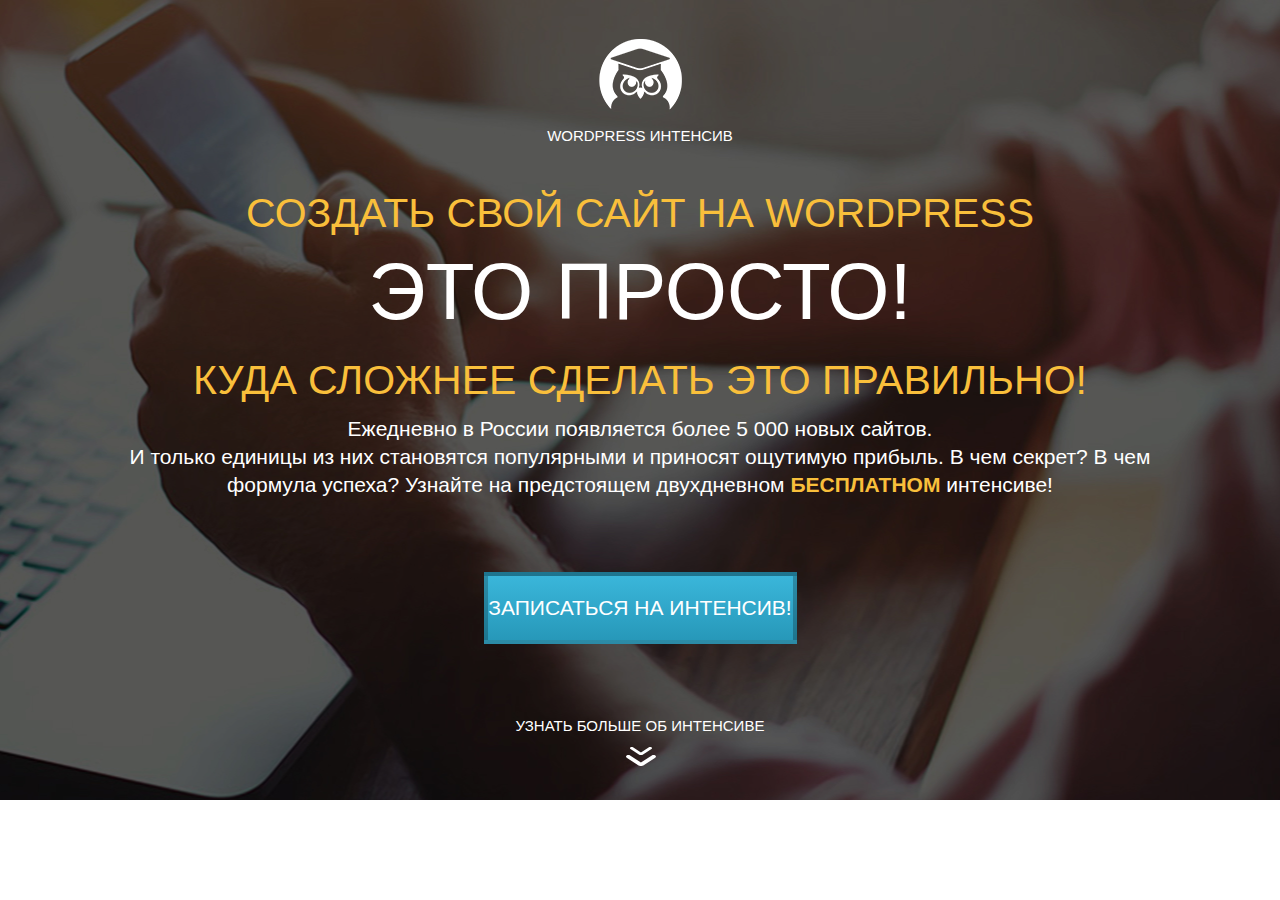
==== websiteOnHTML_CSS/index.html @ e832e5e7 "add section 1" ====
<!DOCTYPE html>
<html lang="ru">
<head>
    <meta charset="UTF-8">
    <title>Wordpress интенсив</title>
    <link rel="stylesheet" href="css/styles.css">
</head>
<body>
    <section class="promo">
        <div class="container">
            <div class="logo">
                <img src="img/logo/main-logo.png" alt="logotype" class="logo_img">
                <div class="logo_text">WordPress интенсив</div>
            </div>
            <h1 class="title">Создать свой сайт на WordPress</h1>
            <div class="simple">
                <h2 class="title-big">это просто!</h2>
                <div class="line"></div>
            </div>
            <h2 class="title">Куда сложнее сделать это правильно!</h2>
            <div class="promo-text">
                Ежедневно в России появляется более 5 000 новых сайтов.<br>
                И только единицы из них становятся популярными и приносят ощутимую прибыль. В чем секрет? В чем формула успеха? Узнайте на предстоящем двухдневном <span>БЕСПЛАТНОМ</span> интенсиве!
            </div>
            <button class="promo-btn">Записаться на интенсив!</button>
            <div class="more">
                <div class="more-text">узнать больше об интенсиве</div>
                <img src="img/first-section/arrows/arrow-down.svg" alt="arrow-down" class="more-img">
            </div>
        </div>
    </section>
    <script src="js/index.js"></script>
</body>
</html>
---- websiteOnHTML_CSS/css/styles.css ----
* {
    box-sizing: border-box;
    margin: 0;
    padding: 0;
}
.promo {
    height: 800px;
    background: url('../img/first-section/background/main_bg.svg') center center / cover no-repeat;
    padding: 39px 0 62px 0;
}

.container {
    width: 1140px;
    margin: 0 auto;
}

.logo .logo_img {
    display: block;
    margin: 0 auto;
}
.logo .logo_text {
    color: #ffffff;
    font-family: Roboto, sans-serif;
    font-size: 15px;
    font-weight: 500;
    line-height: 24px;
    text-transform: uppercase;
    text-align: center;
    margin-top: 14px;
}
h1 {
    margin-top: 53px;
}
.title {
    color: #f9bf3b;
    font-family: 'Roboto - Black', sans-serif;
    font-weight: 400;
    font-size: 41px;
    line-height: 24px;
    text-transform: uppercase;
    text-align: center;
}

h2.title {
    margin-top: 30px;
}

.simple .title-big {
    color: #ffffff;
    font-family: 'Roboto - Black', sans-serif;
    font-weight: 400;
    font-size: 80px;
    text-transform: uppercase;
    text-align: center;
    margin-top: 21px;
}

.promo .promo-text {
    color: #ffffff;
    font-family: 'Roboto Light', sans-serif;
    font-size: 21px;
    font-weight: 300;
    line-height: 28px;
    text-align: center;
    padding: 0 13px;
    margin-top: 23px;
}
.promo .promo-text span {
    color: #f9bf3b;
    font-family: 'Roboto - Bold', sans-serif;
    font-weight: 700;
}

.promo .promo-btn {
    display: block;
    margin: 73px auto;
    width: 313px;
    height: 72px;
    box-shadow: inset 0 0 0 rgba(0, 0, 0, 0.18);
    border: 4px solid rgba(0, 0, 0, 0.23);
    background-image: linear-gradient(to top, #2798b9 0%, #3ab6da 100%);
    font-family: 'Roboto Condensed', sans-serif;
    font-weight: 400;
    font-size: 21px;
    line-height: 24px;
    text-transform: uppercase;
    color: #fff;
    cursor: pointer;
    outline: none;
}
.more .more-text {
    font-family: 'Roboto - Thin', sans-serif;
    font-weight: 400;
    font-size: 15px;
    text-transform: uppercase;
    color: #fff;
    text-align: center;
}
.more .more-img {
    display: block;
    margin: 13px auto 0;
}
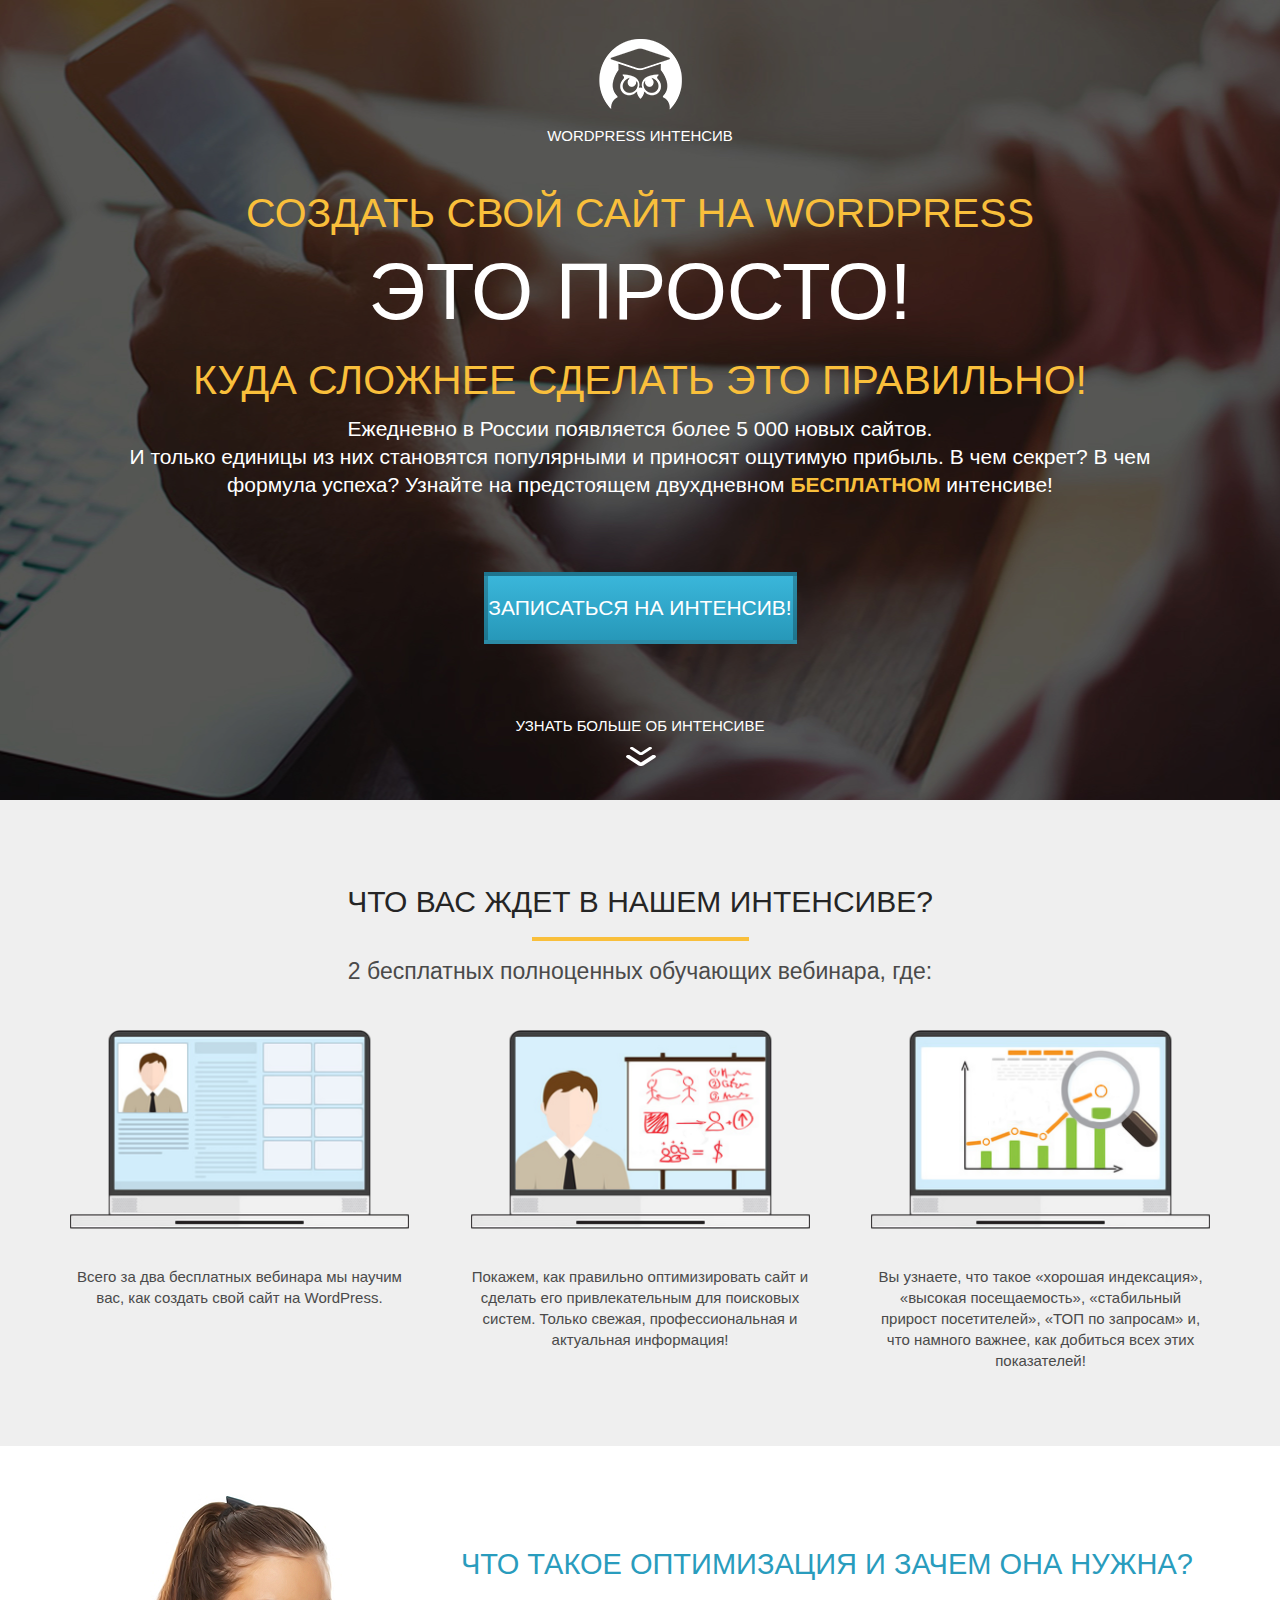
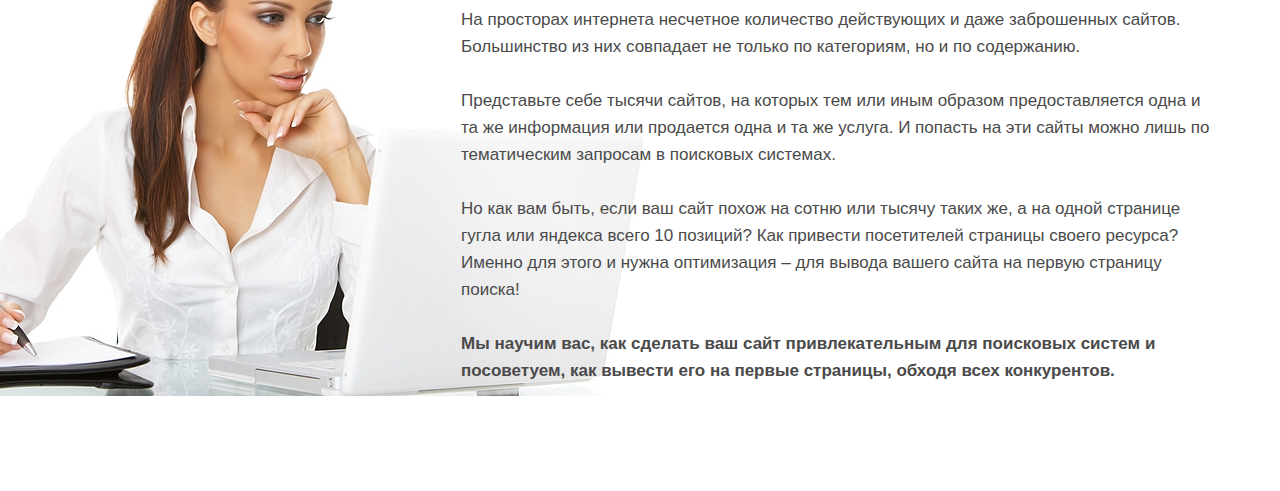
==== commit 18e0d6c7: "add section 2 and 3" ====
--- a/websiteOnHTML_CSS/index.html
+++ b/websiteOnHTML_CSS/index.html
@@ -6,29 +6,79 @@
     <link rel="stylesheet" href="css/styles.css">
 </head>
 <body>
-    <section class="promo">
-        <div class="container">
-            <div class="logo">
-                <img src="img/logo/main-logo.png" alt="logotype" class="logo_img">
-                <div class="logo_text">WordPress интенсив</div>
+<section class="promo">
+    <div class="container">
+        <div class="logo">
+            <img src="img/logo/main-logo.png" alt="logotype" class="logo_img">
+            <div class="logo_text">WordPress интенсив</div>
+        </div>
+        <h1 class="title">Создать свой сайт на WordPress</h1>
+        <div class="simple">
+            <h2 class="title-big">это просто!</h2>
+            <div class="line"></div>
+        </div>
+        <h2 class="title">Куда сложнее сделать это правильно!</h2>
+        <div class="promo-text">
+            Ежедневно в России появляется более 5 000 новых сайтов.<br>
+            И только единицы из них становятся популярными и приносят ощутимую прибыль. В чем секрет? В чем формула
+            успеха? Узнайте на предстоящем двухдневном <span>БЕСПЛАТНОМ</span> интенсиве!
+        </div>
+        <button class="promo-btn">Записаться на интенсив!</button>
+        <div class="more">
+            <div class="more-text">узнать больше об интенсиве</div>
+            <img src="img/first-section/arrows/arrow-down.svg" alt="arrow-down" class="more-img">
+        </div>
+    </div>
+</section>
+<section class="waiting">
+    <div class="container">
+        <h2 class="waiting-header">Что вас ждет в нашем интенсиве?</h2>
+        <div class="waiting-divider"></div>
+        <div class="waiting-subheader">2 бесплатных полноценных обучающих вебинара, где:</div>
+        <div class="waiting-wrapper">
+            <div class="waiting-item">
+                <img src="img/second-section/first-img.svg" alt="first-img" class="waiting-img">
+                <div class="waiting-description">Всего за два бесплатных вебинара мы научим вас,
+                    как создать свой сайт на WordPress.
+                </div>
             </div>
-            <h1 class="title">Создать свой сайт на WordPress</h1>
-            <div class="simple">
-                <h2 class="title-big">это просто!</h2>
-                <div class="line"></div>
+            <div class="waiting-item">
+                <img src="img/second-section/second-img.svg" alt="second-img" class="waiting-img">
+                <div class="waiting-description">Покажем, как правильно оптимизировать сайт и сделать его
+                    привлекательным для поисковых систем. Только свежая, профессиональная и актуальная информация!
+                </div>
             </div>
-            <h2 class="title">Куда сложнее сделать это правильно!</h2>
-            <div class="promo-text">
-                Ежедневно в России появляется более 5 000 новых сайтов.<br>
-                И только единицы из них становятся популярными и приносят ощутимую прибыль. В чем секрет? В чем формула успеха? Узнайте на предстоящем двухдневном <span>БЕСПЛАТНОМ</span> интенсиве!
-            </div>
-            <button class="promo-btn">Записаться на интенсив!</button>
-            <div class="more">
-                <div class="more-text">узнать больше об интенсиве</div>
-                <img src="img/first-section/arrows/arrow-down.svg" alt="arrow-down" class="more-img">
+            <div class="waiting-item">
+                <img src="img/second-section/third-img.png" alt="third-img" class="waiting-img">
+                <div class="waiting-description">Вы узнаете, что такое «хорошая индексация», «высокая посещаемость»,
+                    «стабильный прирост посетителей», «ТОП по запросам» и, что намного важнее, как добиться всех этих
+                    показателей!
+                </div>
             </div>
         </div>
-    </section>
-    <script src="js/index.js"></script>
+    </div>
+</section>
+<section class="optimization">
+    <div class="container">
+        <h2 class="optimization-header">Что такое оптимизация и зачем она нужна?</h2>
+        <div class="optimization-text">
+            На просторах интернета несчетное количество действующих и даже заброшенных сайтов. Большинство из них
+            совпадает не только по категориям, но и по содержанию.
+            <br><br>
+            Представьте себе тысячи сайтов, на которых тем или иным образом предоставляется одна и та же информация или
+            продается одна и та же услуга. И попасть на эти сайты можно лишь по тематическим запросам в поисковых
+            системах.
+            <br><br>
+            Но как вам быть, если ваш сайт похож на сотню или тысячу таких же, а на одной странице гугла или яндекса
+            всего 10 позиций? Как привести посетителей страницы своего ресурса? Именно для этого и нужна оптимизация –
+            для вывода вашего сайта на первую страницу поиска!
+            <br><br>
+            <span>Мы научим вас, как сделать ваш сайт привлекательным для поисковых систем и посоветуем, как вывести его на
+            первые страницы, обходя всех конкурентов.</span>
+        </div>
+        <img src="img/third-section/background/woman-bg.jpg" alt="woman" class="optimization-img">
+    </div>
+</section>
+<script src="js/index.js"></script>
 </body>
 </html>--- a/websiteOnHTML_CSS/css/styles.css
+++ b/websiteOnHTML_CSS/css/styles.css
@@ -12,6 +12,7 @@
 .container {
     width: 1140px;
     margin: 0 auto;
+    position: relative;
 }
 
 .logo .logo_img {
@@ -99,4 +100,85 @@
 .more .more-img {
     display: block;
     margin: 13px auto 0;
+}
+
+.waiting {
+    min-height: 604px;
+    background-color: #efefef;
+    padding: 85px 0 75px 0;
+}
+.waiting .waiting-header {
+    color: #252525;
+    font-family: Roboto, sans-serif;
+    font-size: 30px;
+    font-weight: 400;
+    text-transform: uppercase;
+    text-align: center;
+}
+
+.waiting .waiting-divider {
+    width: 217px;
+    height: 4px;
+    background-color: #f9bf3b;
+    margin: 18px auto 0;
+}
+.waiting .waiting-subheader {
+    margin-top: 17px;
+    color: #4a4a4a;
+    font-family: Roboto, sans-serif;
+    font-size: 23px;
+    font-weight: 400;
+    text-align: center;
+}
+.waiting .waiting-wrapper {
+    display: flex;
+    justify-content: space-between;
+    margin-top: 45px;
+}
+.waiting .waiting-wrapper .waiting-item {
+    width: 339px;
+    text-align: center;
+}
+.waiting .waiting-wrapper .waiting-item .waiting-img {
+    width: 100%;
+}
+.waiting .waiting-wrapper .waiting-item .waiting-description {
+    margin-top: 33px;
+    color: #4a4a4a;
+    font-family: Roboto, sans-serif;
+    font-size: 15px;
+    font-weight: 300;
+    line-height: 21px;
+}
+
+.optimization {
+    min-height: 550px;
+    padding: 102px 0 107px 0;
+}
+.optimization .optimization-header {
+    margin-left: 391px;
+    font-family: 'Roboto - Black', sans-serif;
+    font-weight: 400;
+    font-size: 29px;
+    text-transform: uppercase;
+    color: #299cbd;
+}
+.optimization .optimization-text {
+    margin-top: 25px;
+    margin-left: 391px;
+    color: #4a4a4a;
+    font-family: 'Roboto Light', sans-serif;
+    font-size: 17px;
+    font-weight: 300;
+    line-height: 27px;
+}
+.optimization .optimization-text span {
+    font-family: 'Roboto - Bold', sans-serif;
+    font-weight: 700;
+}
+.optimization .optimization-img {
+    position: absolute;
+    top: -54px;
+    left: -240px;
+    z-index: -1;
 }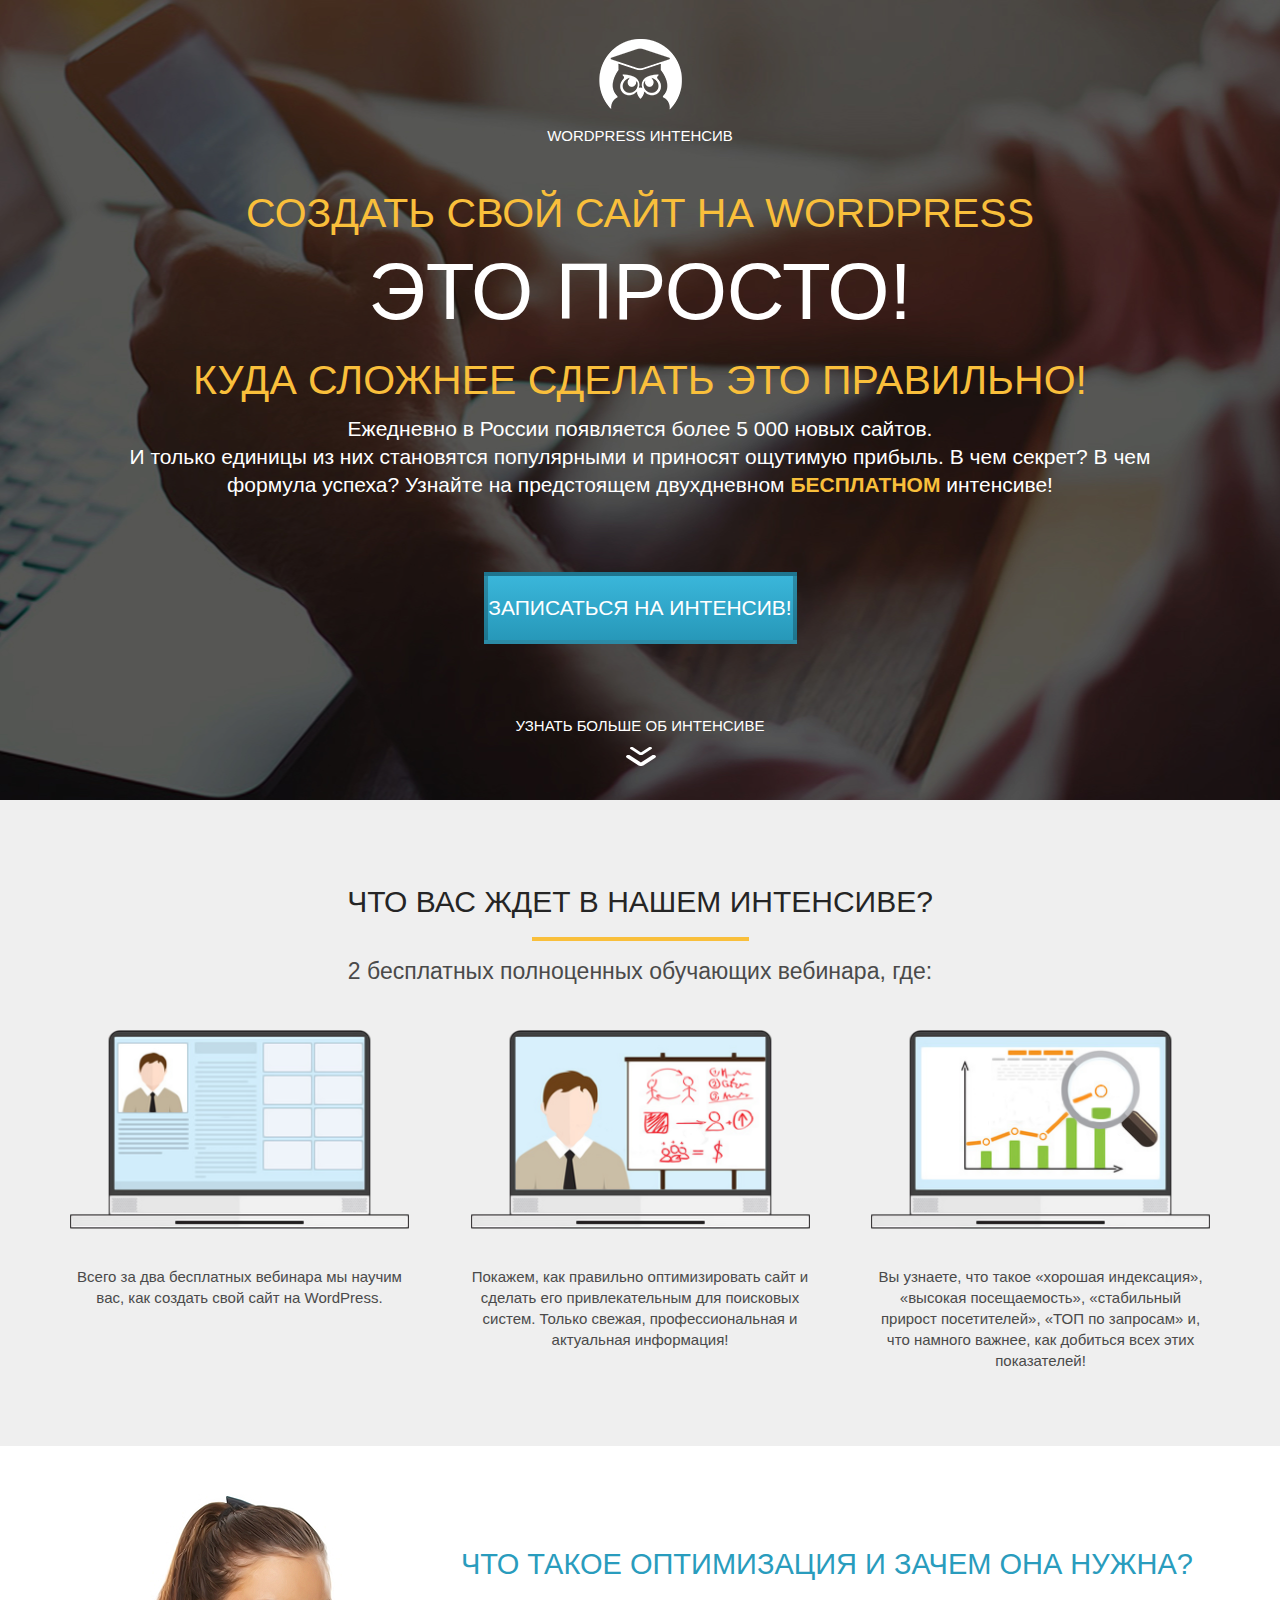
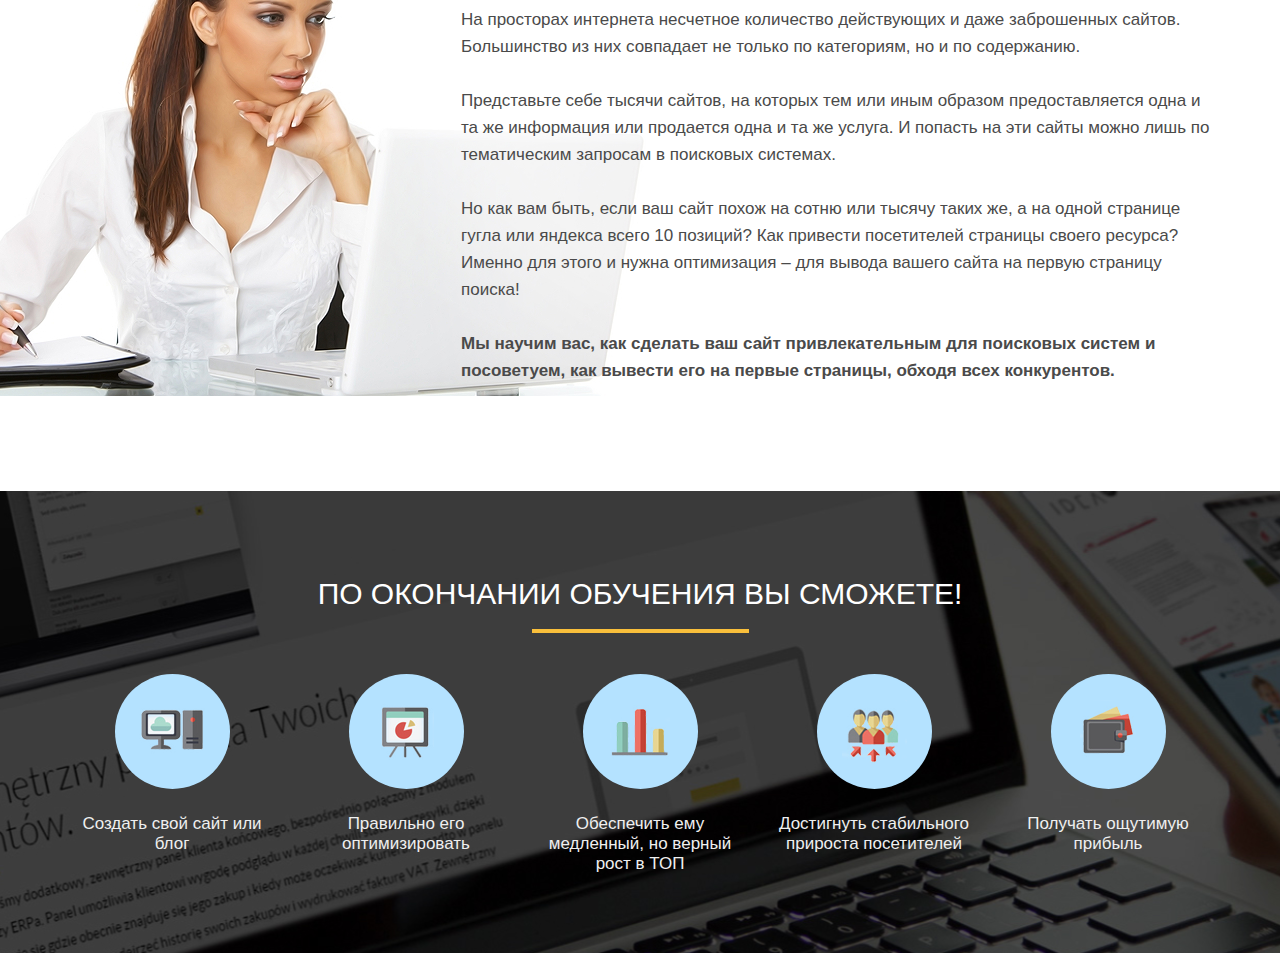
==== commit d48b919a: "add section 4" ====
--- a/websiteOnHTML_CSS/index.html
+++ b/websiteOnHTML_CSS/index.html
@@ -79,6 +79,44 @@
         <img src="img/third-section/background/woman-bg.jpg" alt="woman" class="optimization-img">
     </div>
 </section>
+<section class="finish">
+    <div class="container">
+        <h2 class="finish-header">По окончании обучения Вы сможете!</h2>
+        <div class="finish-divider"></div>
+        <div class="finish-wrapper">
+            <div class="finish-item">
+                <div class="finish-round">
+                    <img src="img/fourth-section/icons/finish-icon-1.png" alt="finish-icon" class="finish-icon">
+                </div>
+                <div class="finish-description">Создать свой сайт или блог</div>
+            </div>
+            <div class="finish-item">
+                <div class="finish-round">
+                    <img src="img/fourth-section/icons/finish-icon-2.png" alt="finish-icon" class="finish-icon">
+                </div>
+                <div class="finish-description">Правильно его оптимизировать</div>
+            </div>
+            <div class="finish-item">
+                <div class="finish-round">
+                    <img src="img/fourth-section/icons/finish-icon-3.png" alt="finish-icon" class="finish-icon">
+                </div>
+                <div class="finish-description">Обеспечить ему медленный, но верный рост в ТОП</div>
+            </div>
+            <div class="finish-item">
+                <div class="finish-round">
+                    <img src="img/fourth-section/icons/finish-icon-4.png" alt="finish-icon" class="finish-icon">
+                </div>
+                <div class="finish-description">Достигнуть стабильного прироста посетителей</div>
+            </div>
+            <div class="finish-item">
+                <div class="finish-round">
+                    <img src="img/fourth-section/icons/finish-icon-5.png" alt="finish-icon" class="finish-icon">
+                </div>
+                <div class="finish-description">Получать ощутимую прибыль</div>
+            </div>
+        </div>
+    </div>
+</section>
 <script src="js/index.js"></script>
 </body>
 </html>--- a/websiteOnHTML_CSS/css/styles.css
+++ b/websiteOnHTML_CSS/css/styles.css
@@ -107,7 +107,7 @@
     background-color: #efefef;
     padding: 85px 0 75px 0;
 }
-.waiting .waiting-header {
+.waiting .waiting-header, .finish .finish-header {
     color: #252525;
     font-family: Roboto, sans-serif;
     font-size: 30px;
@@ -115,8 +115,10 @@
     text-transform: uppercase;
     text-align: center;
 }
-
-.waiting .waiting-divider {
+.finish .finish-header {
+    color: #ffffff;
+}
+.waiting .waiting-divider, .finish .finish-divider {
     width: 217px;
     height: 4px;
     background-color: #f9bf3b;
@@ -181,4 +183,38 @@
     top: -54px;
     left: -240px;
     z-index: -1;
+}
+.finish {
+    min-height: 447px;
+    padding: 86px 0 79px 0;
+    background: url('../img/fourth-section/background/fourth-bg.svg') center center / cover no-repeat;
+}
+.finish .finish-wrapper {
+    margin-top: 41px;
+    display: flex;
+    justify-content: space-between;
+}
+.finish .finish-wrapper .finish-item {
+    width: 204px;
+
+}
+.finish .finish-wrapper .finish-item .finish-round {
+    display: flex;
+    justify-content: center;
+    align-items: center;
+    margin: 0 auto;
+    width: 115px;
+    height: 115px;
+    background-color: #b4e2ff;
+    border-radius: 50%;
+}
+
+.finish .finish-wrapper .finish-item .finish-description {
+    margin-top: 25px;
+    text-align: center;
+    color: #efefef;
+    font-family: Roboto, sans-serif;
+    font-size: 17px;
+    font-weight: 300;
+    line-height: 20px;
 }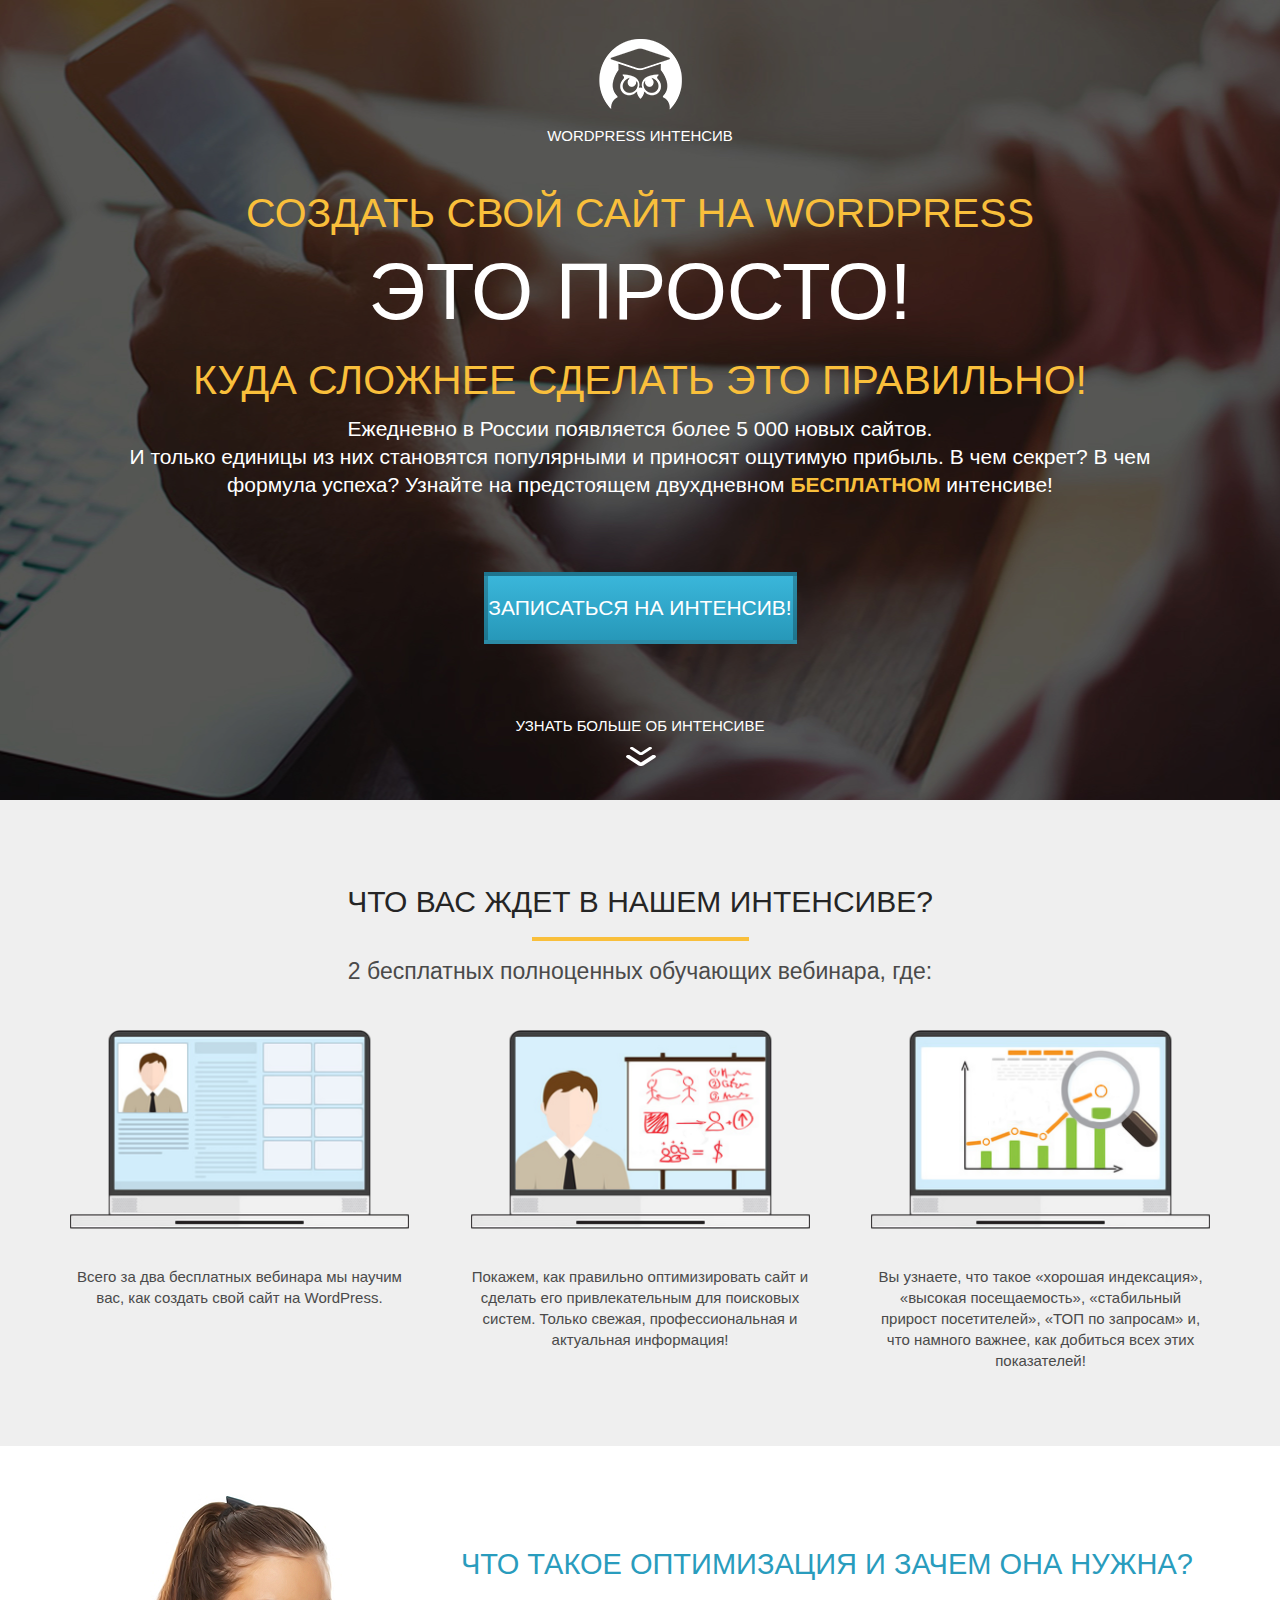
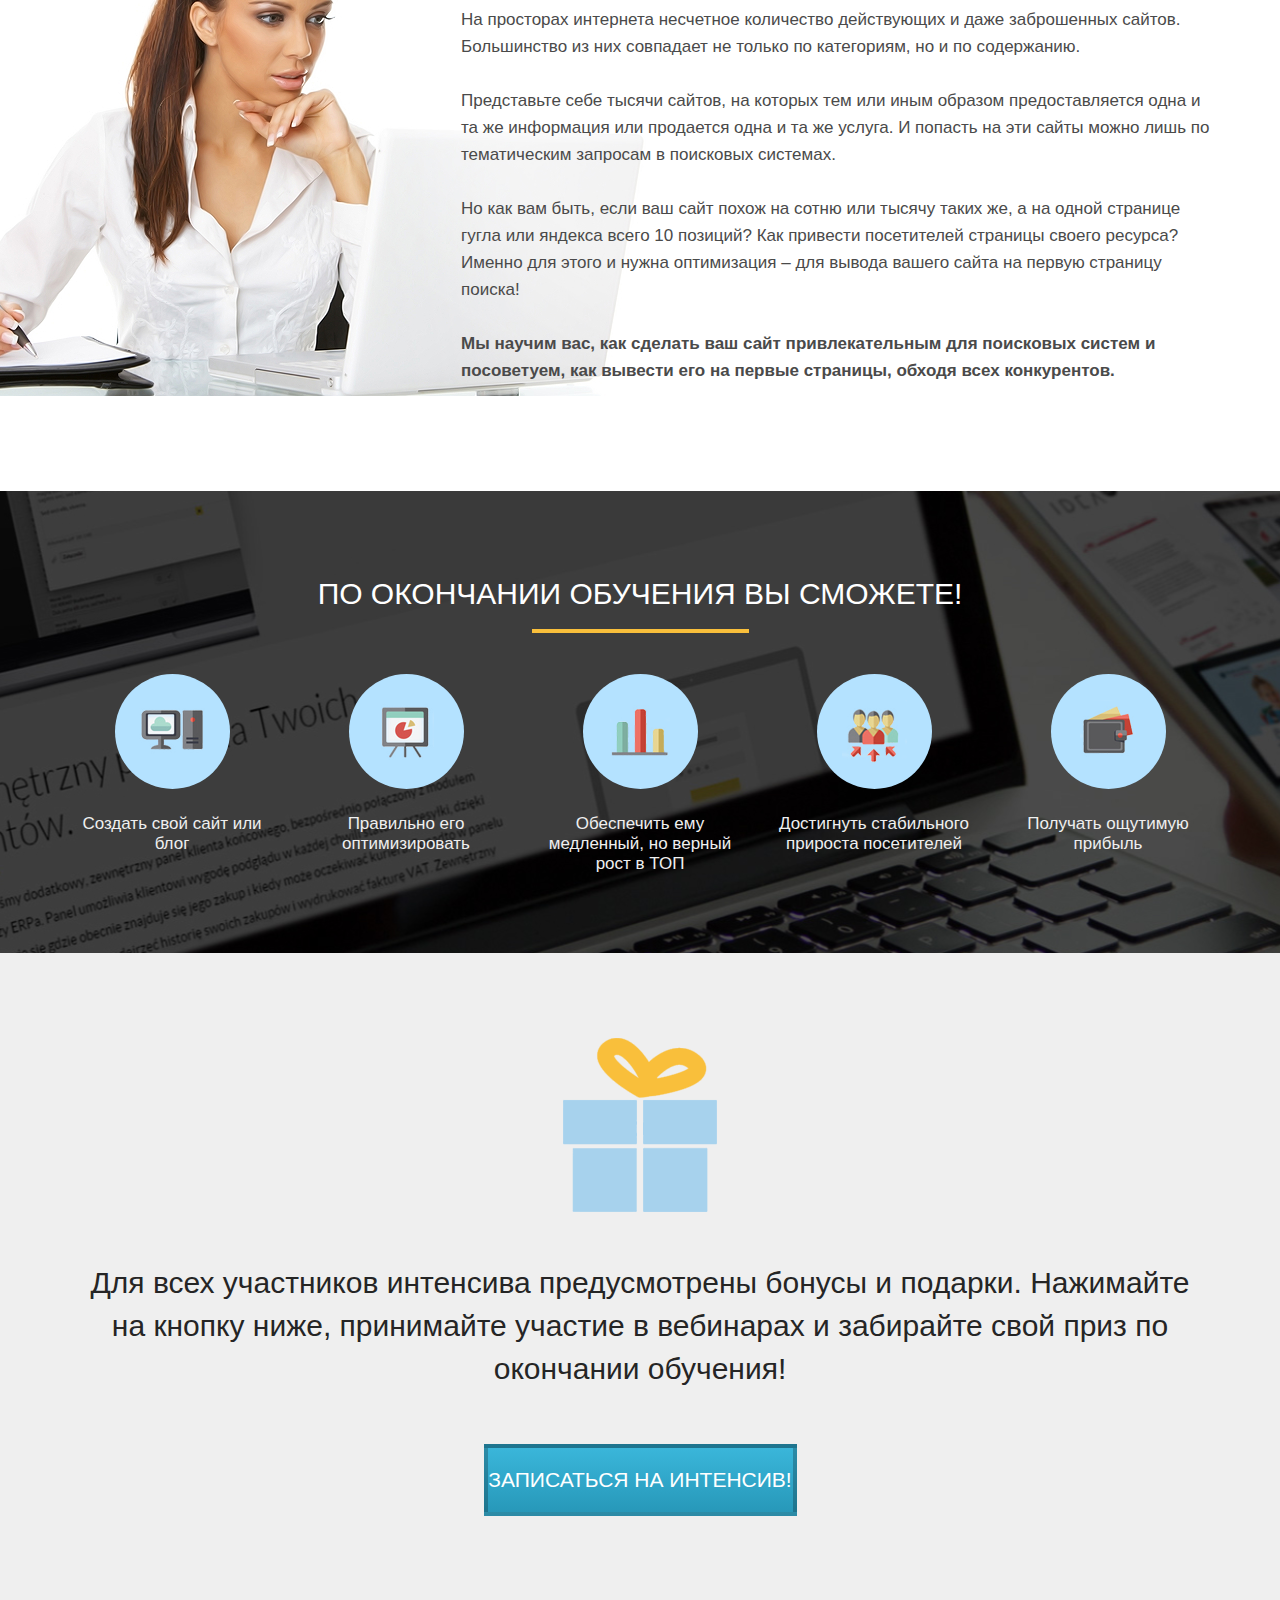
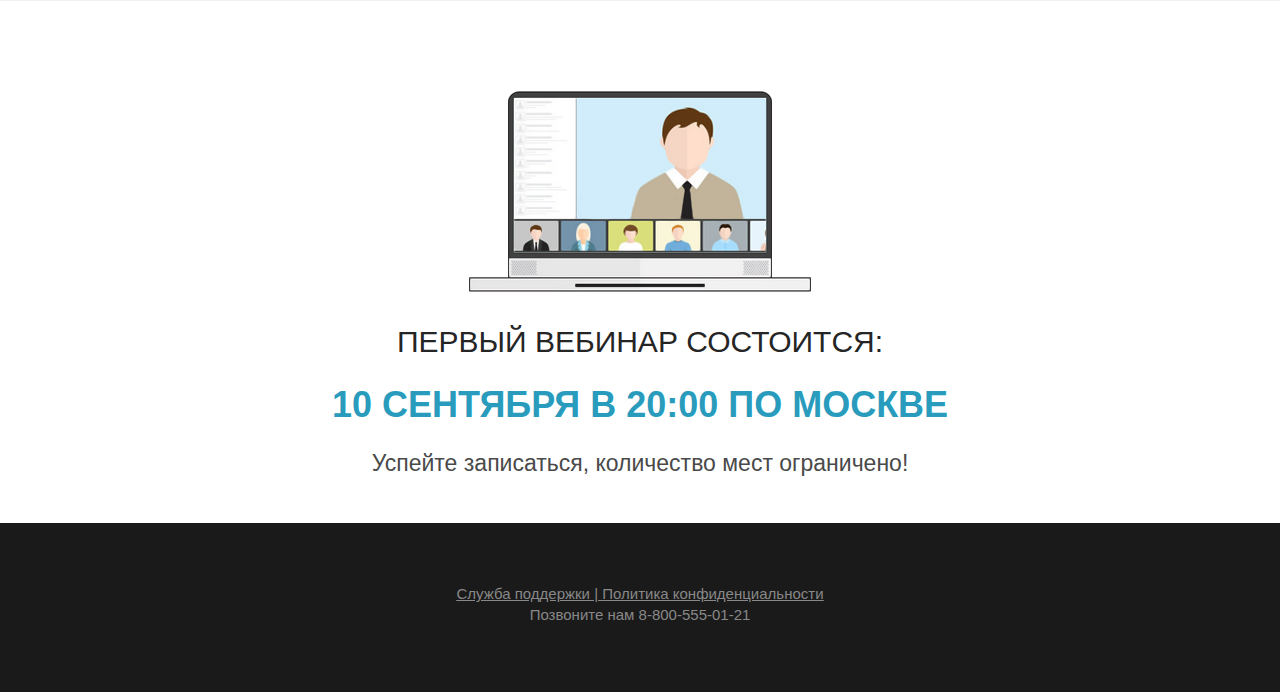
==== commit cc3d15e3: "add section 5 6 footer" ====
--- a/websiteOnHTML_CSS/index.html
+++ b/websiteOnHTML_CSS/index.html
@@ -117,6 +117,33 @@
         </div>
     </div>
 </section>
+<section class="gift">
+    <div class="container">
+        <img src="img/fifth-section/gift.png" alt="gift" class="gift-img">
+        <div class="gift-text">
+            Для всех участников интенсива предусмотрены бонусы и подарки. Нажимайте на кнопку ниже, принимайте участие в вебинарах и забирайте свой приз по окончании обучения!
+        </div>
+        <button class="gift-btn">Записаться на интенсив!</button>
+    </div>
+</section>
+<section class="first-webinar">
+    <div class="container">
+        <img src="img/six-section/image-six-section.png" alt="image-six" class="first-webinar-img">
+        <div class="first-webinar-text">
+            <span class="first-webinar-text-start">Первый вебинар состоится:</span>
+            <span class="first-webinar-text-center">10 сентября в 20:00 по Москве</span>
+            <span class="first-webinar-text-end">Успейте записаться, количество мест ограничено!</span>
+        </div>
+    </div>
+</section>
+<footer>
+    <div class="container">
+        <div class="footer-block">
+            <span class="support"><a href="#">Служба поддержки</a>  |  <a href="#">Политика конфиденциальности</a></span>
+            <span class="contacts">Позвоните нам 8-800-555-01-21</span>
+        </div>
+    </div>
+</footer>
 <script src="js/index.js"></script>
 </body>
 </html>--- a/websiteOnHTML_CSS/css/styles.css
+++ b/websiteOnHTML_CSS/css/styles.css
@@ -72,7 +72,7 @@
     font-weight: 700;
 }
 
-.promo .promo-btn {
+.promo .promo-btn, .gift .gift-btn {
     display: block;
     margin: 73px auto;
     width: 313px;
@@ -217,4 +217,88 @@
     font-size: 17px;
     font-weight: 300;
     line-height: 20px;
+}
+.gift {
+    min-height: 628px;
+    padding: 85px 0;
+    background-color: #efefef;
+}
+
+.gift .gift-img {
+    display: block;
+    margin: 0 auto 50px;
+}
+.gift .gift-text {
+    font-family: Roboto, sans-serif;
+    font-weight: 400;
+    font-size: 30px;
+    line-height: 1.433;
+    text-align: center;
+    color: #252525;
+}
+.gift .gift-btn {
+    margin-top: 53px;
+    margin-bottom: 0;
+}
+
+.first-webinar {
+    padding: 90px 0 50px;
+    background-color: #fff;
+}
+.first-webinar-img {
+    display: block;
+    margin: 0 auto 35px;
+}
+.first-webinar-text {
+    display: flex;
+    flex-direction: column;
+    align-items: center;
+}
+.first-webinar-text-start {
+    font-family: 'Roboto Condensed', sans-serif;
+    font-weight: 400;
+    font-size: 30px;
+    line-height: 1;
+    text-transform: uppercase;
+    color: #252525;
+    margin-bottom: 30px;
+}
+.first-webinar-text-center {
+    font-family: 'Roboto Condensed', sans-serif;
+    font-weight: 900;
+    font-size: 36px;
+    line-height: 1;
+    text-transform: uppercase;
+    color: #299cbd;
+    margin-bottom: 30px;
+}
+.first-webinar-text-end {
+    font-family: Roboto, sans-serif;
+    font-weight: 400;
+    font-size: 23px;
+    line-height: 0.86957;
+    color: #4a4a4a;
+}
+footer {
+    background-color: #1A1A1A;
+    min-height: 169px;
+    padding: 60px 0 50px;
+
+}
+.footer-block {
+    display: flex;
+    flex-direction: column;
+    justify-content: center;
+    align-items: center;
+}
+.support, .contacts, a {
+    font-family: 'Roboto Condensed', sans-serif;
+    font-weight: 300;
+    font-size: 15px;
+    line-height: 1.4;
+    text-decoration: underline;
+    color: #888;
+}
+.contacts {
+    text-decoration: none;
 }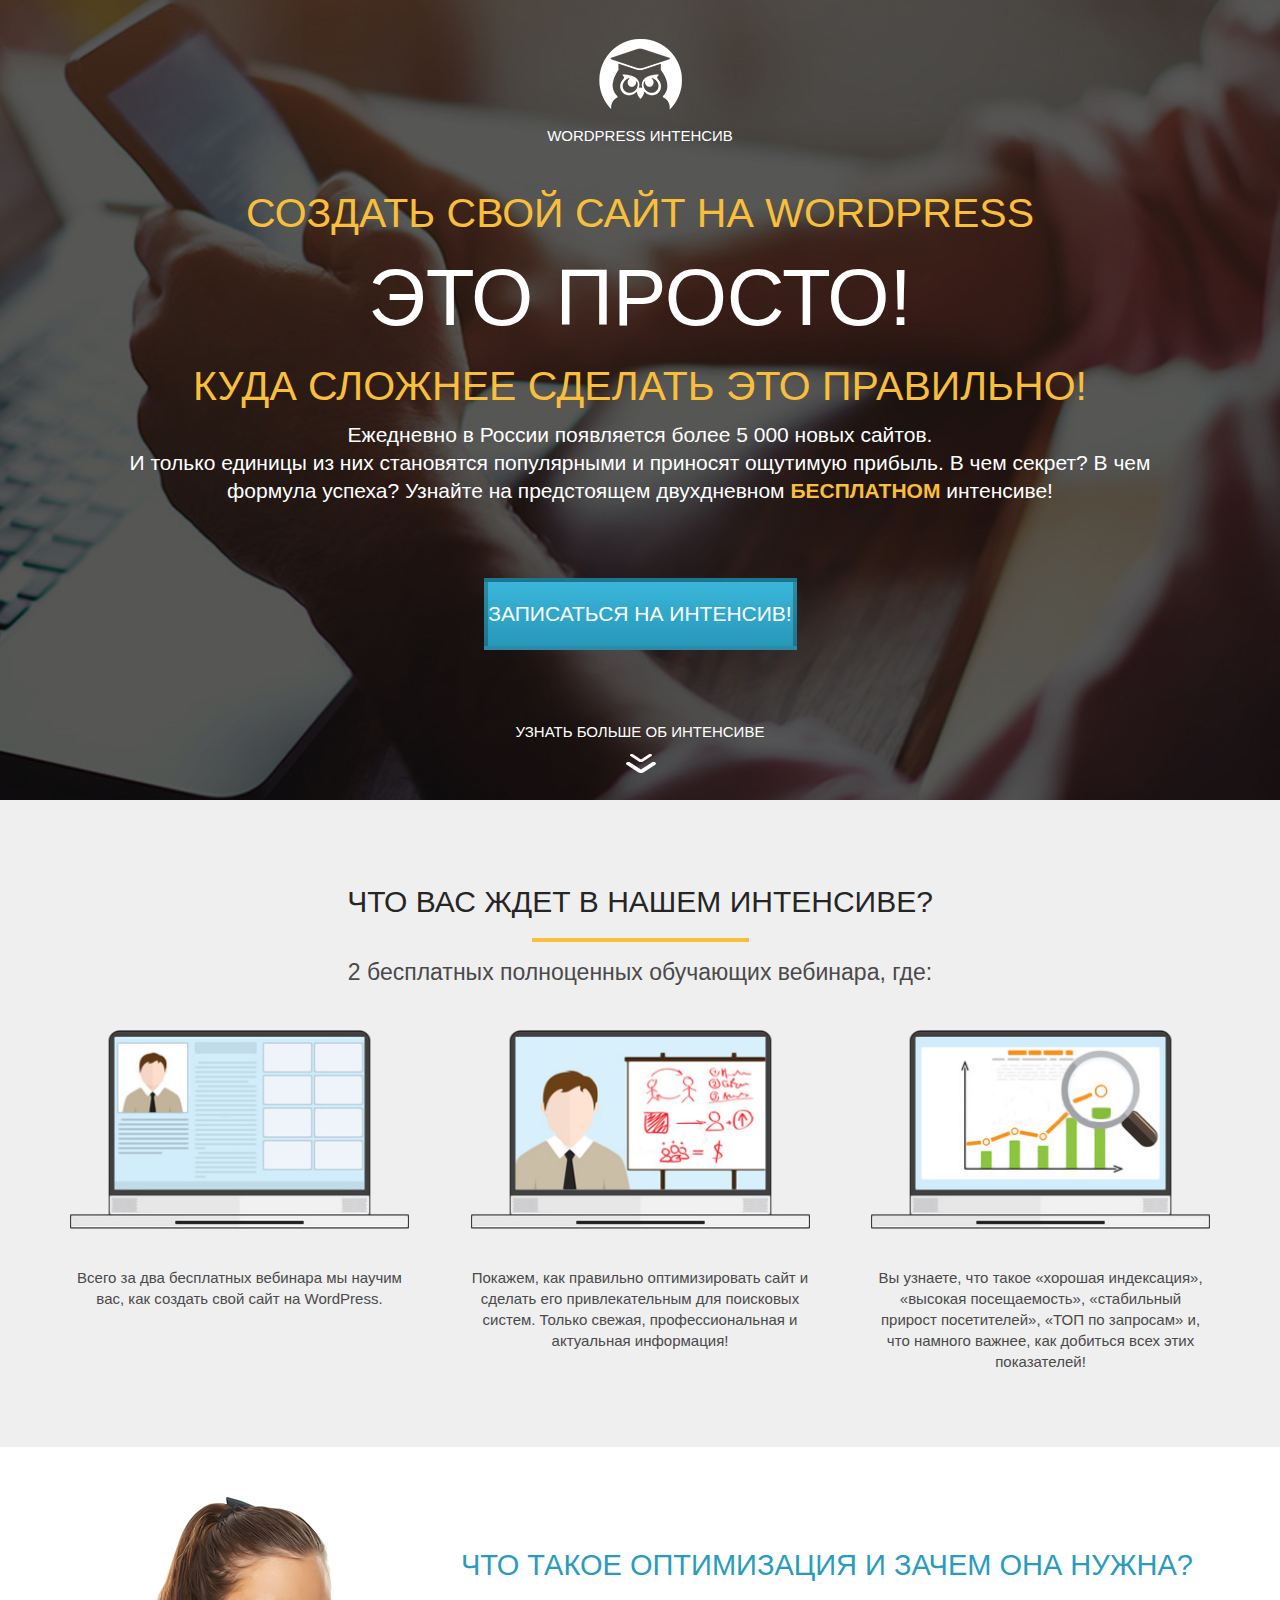
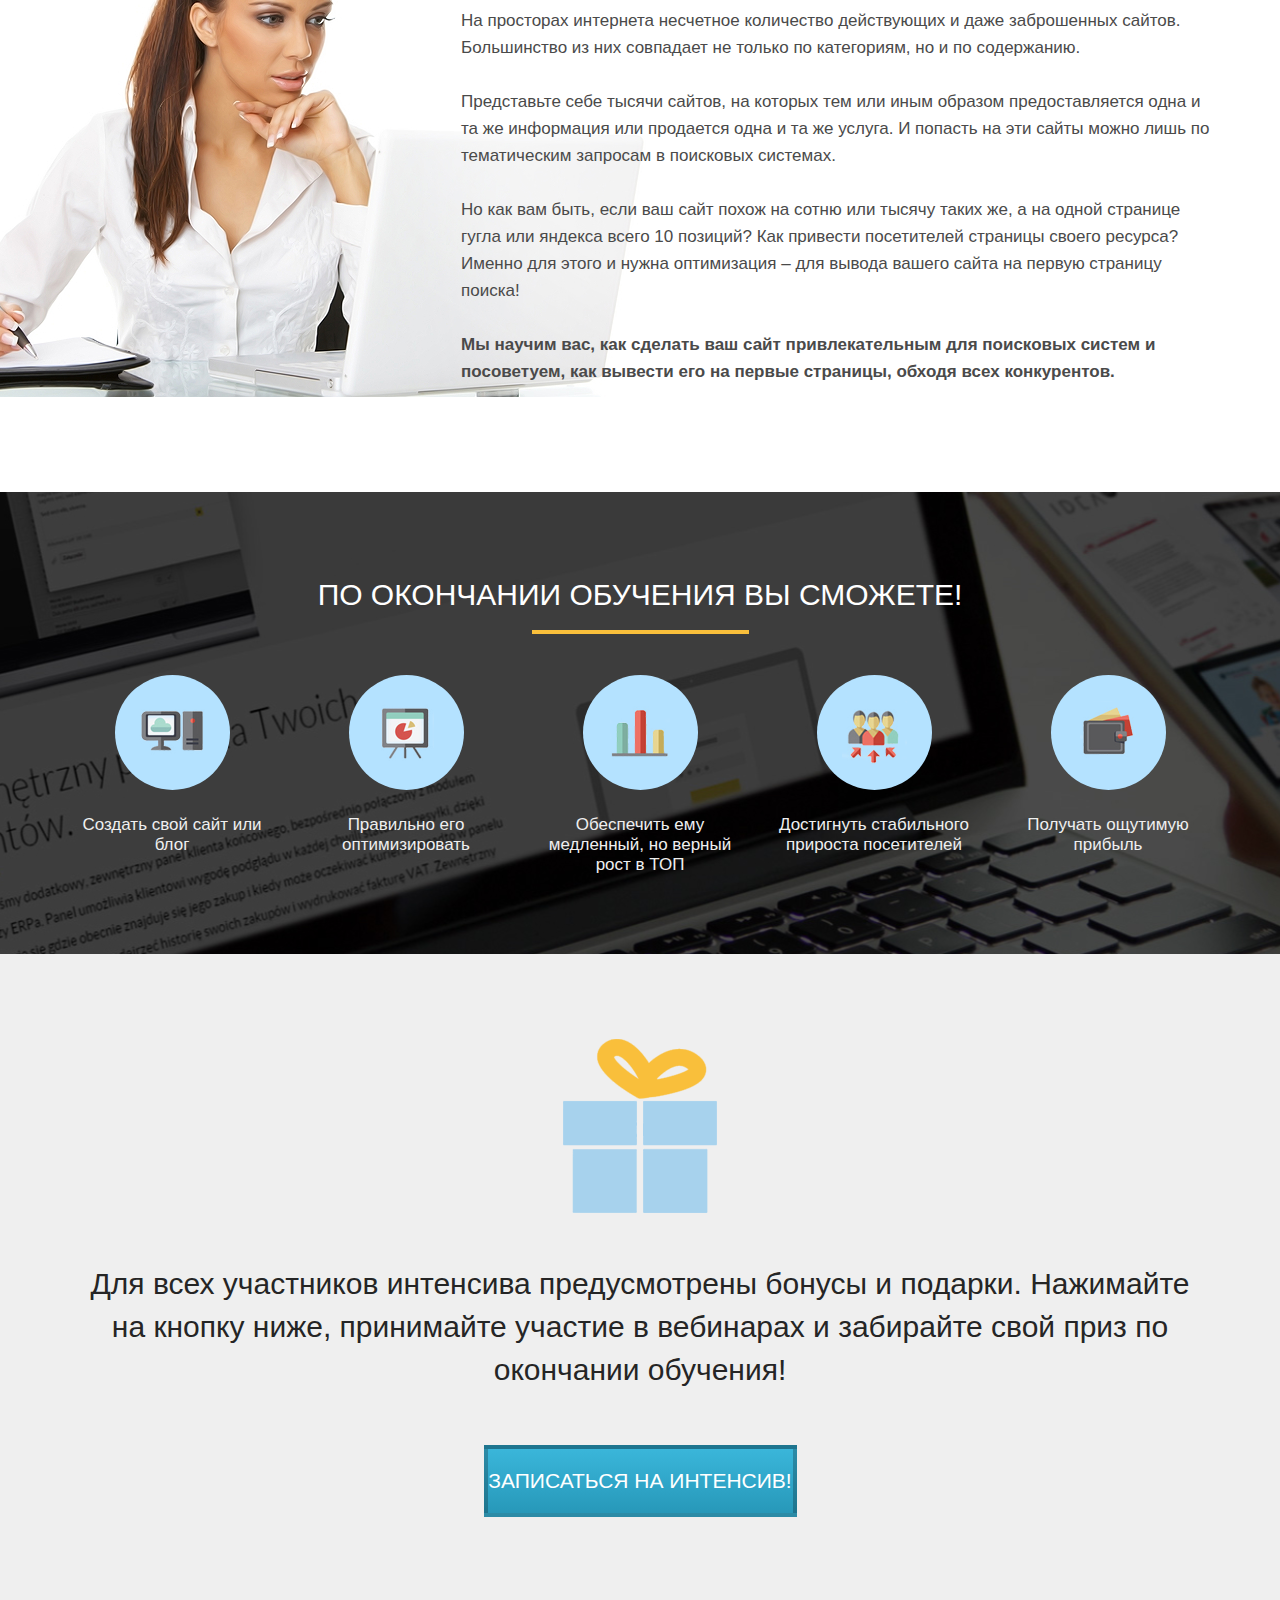
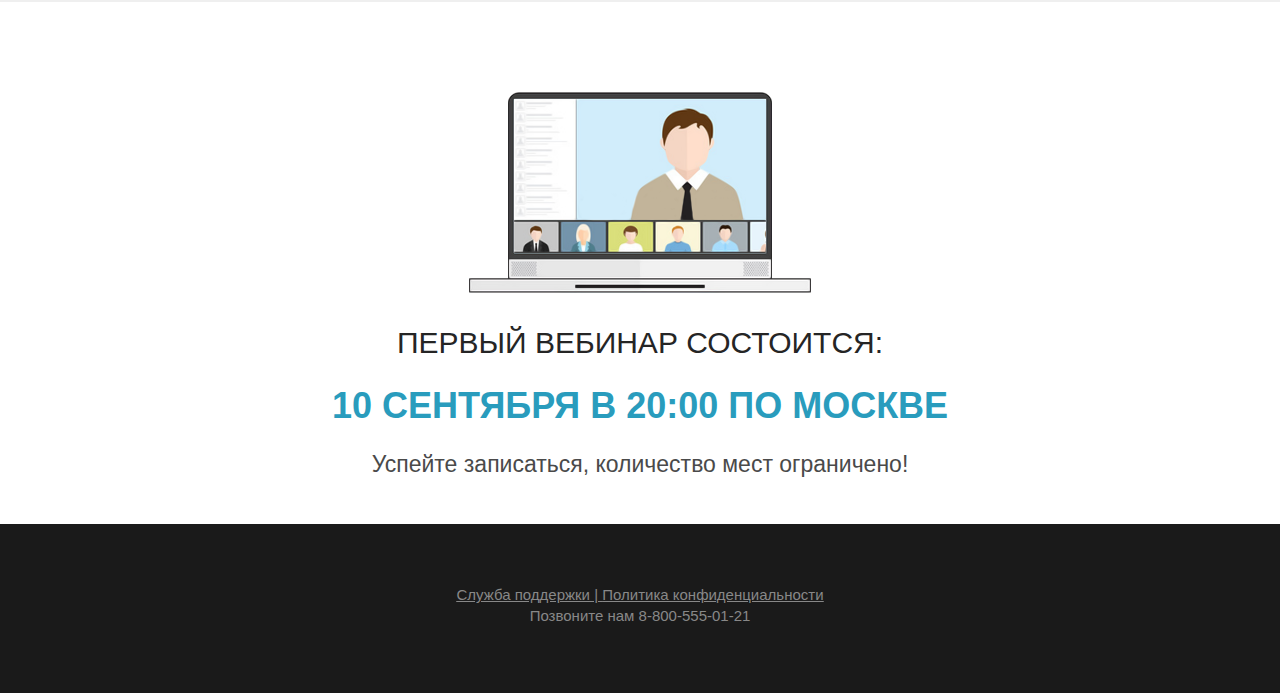
==== commit d2e7f0eb: "add section 5 6 footer normalize" ====
--- a/websiteOnHTML_CSS/index.html
+++ b/websiteOnHTML_CSS/index.html
@@ -3,6 +3,7 @@
 <head>
     <meta charset="UTF-8">
     <title>Wordpress интенсив</title>
+    <link rel="stylesheet" href="css/normalize.css">
     <link rel="stylesheet" href="css/styles.css">
 </head>
 <body>
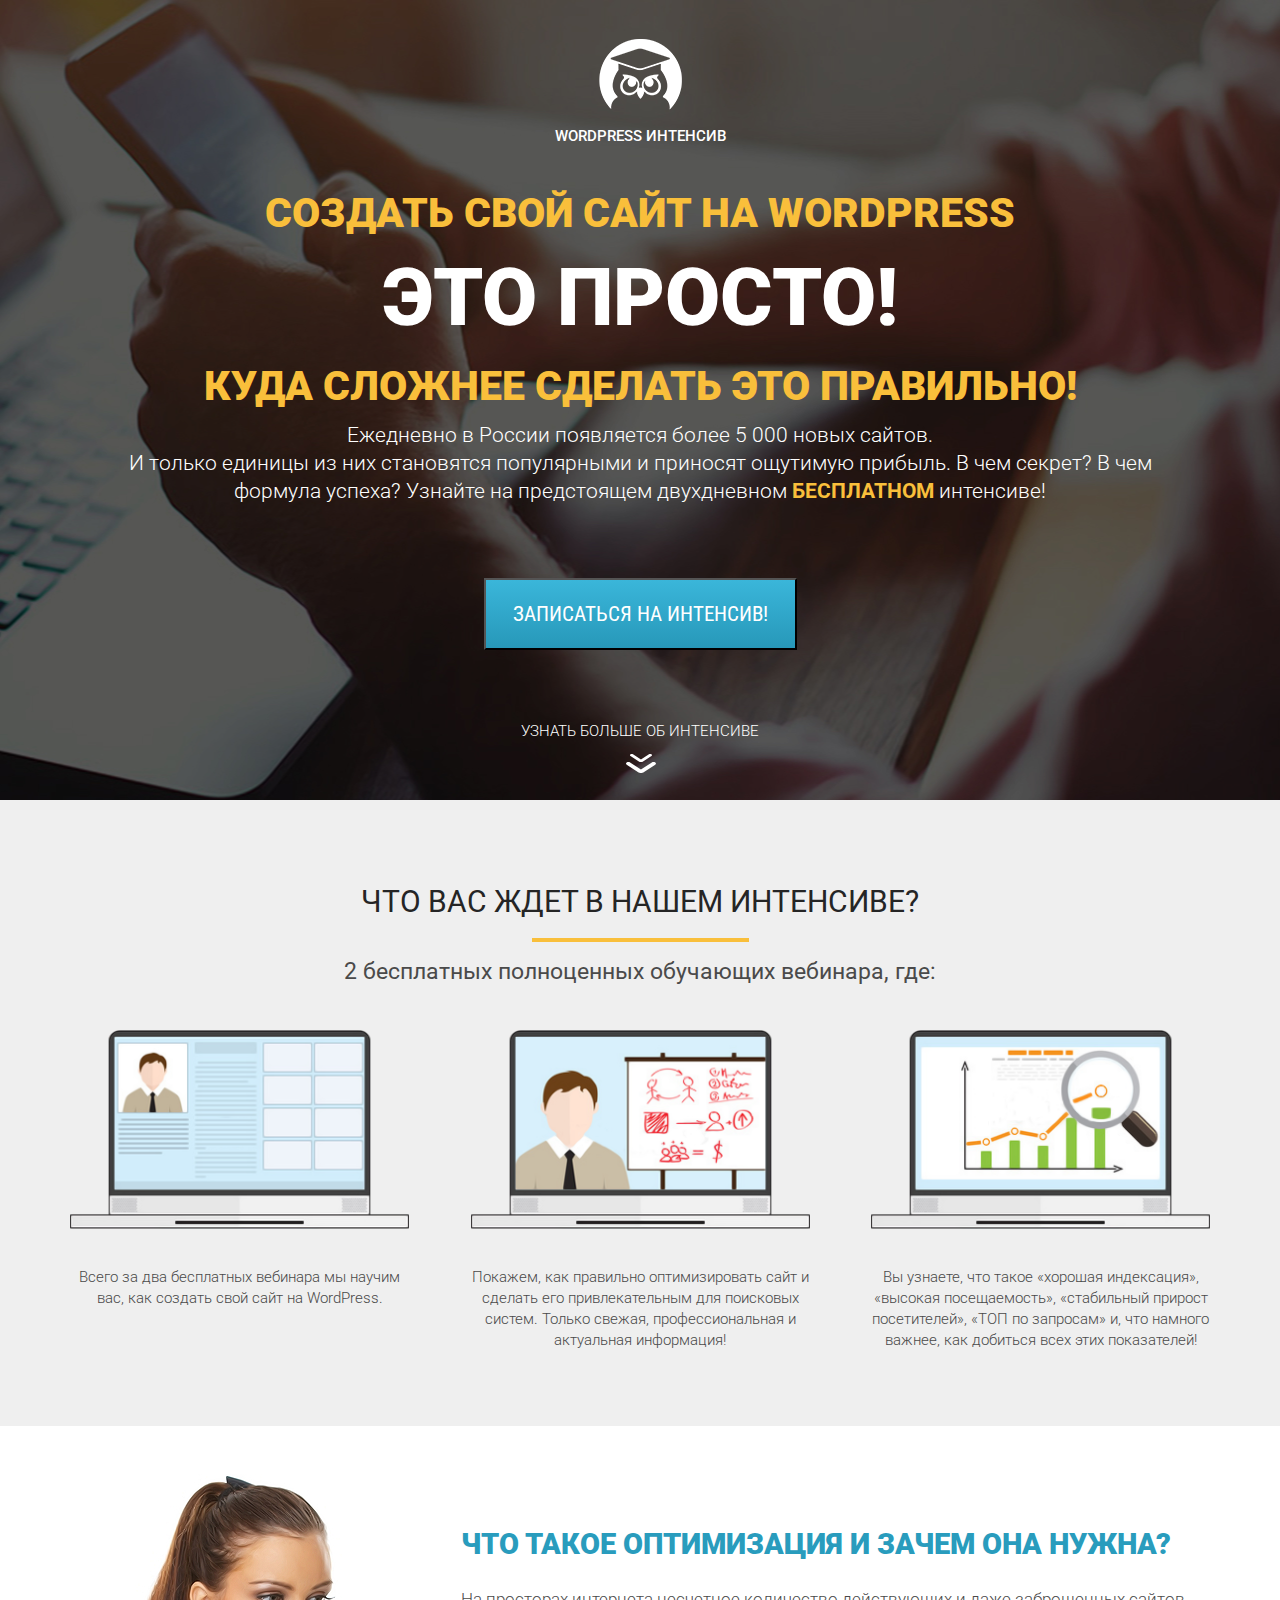
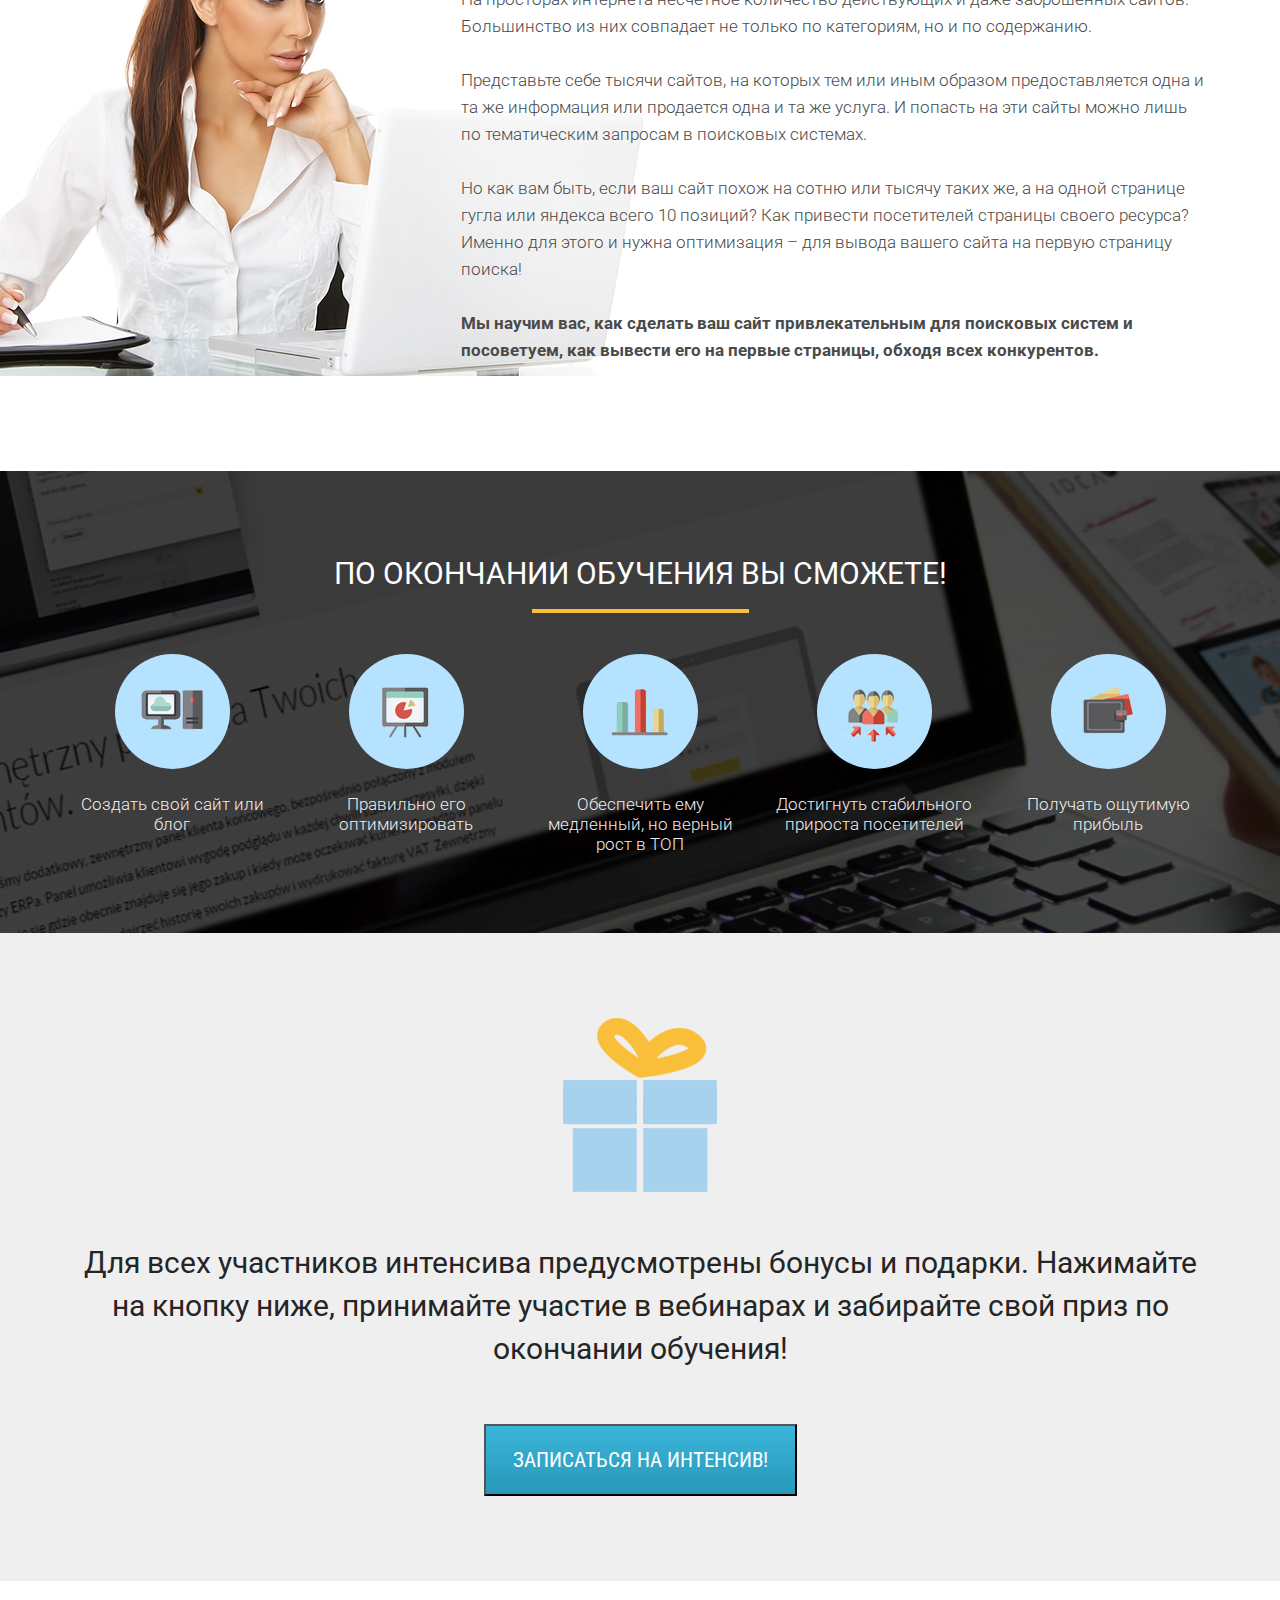
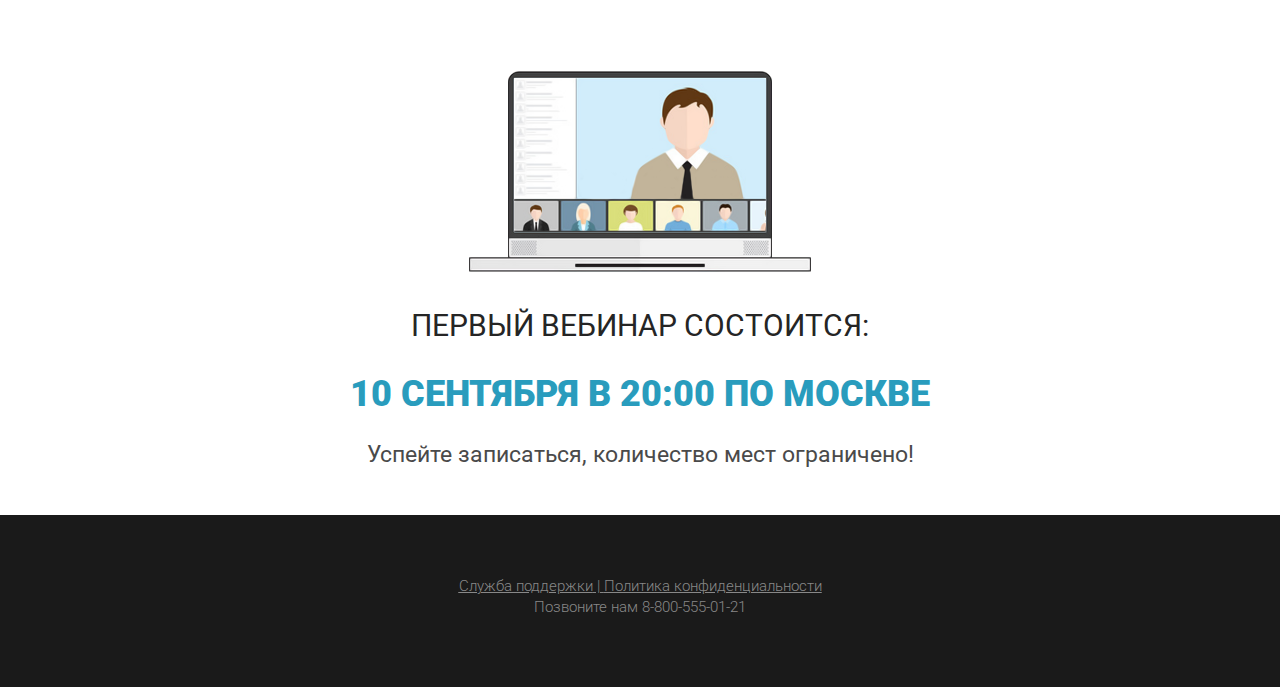
==== commit b123be6b: "add section 5 6 footer normalize fix" ====
--- a/websiteOnHTML_CSS/index.html
+++ b/websiteOnHTML_CSS/index.html
@@ -4,6 +4,10 @@
     <meta charset="UTF-8">
     <title>Wordpress интенсив</title>
     <link rel="stylesheet" href="css/normalize.css">
+    <link rel="preconnect" href="https://fonts.googleapis.com">
+    <link rel="preconnect" href="https://fonts.gstatic.com" crossorigin>
+    <link href="https://fonts.googleapis.com/css2?family=Roboto:ital,wght@0,100;0,300;0,400;0,500;0,700;0,900;1,100;1,300;1,400;1,500;1,700;1,900&display=swap" rel="stylesheet">
+    <link href="https://fonts.googleapis.com/css2?family=Roboto+Condensed:wght@100..900&family=Roboto:wght@300;400;500;700;900&display=swap" rel="stylesheet">
     <link rel="stylesheet" href="css/styles.css">
 </head>
 <body>
--- a/websiteOnHTML_CSS/css/styles.css
+++ b/websiteOnHTML_CSS/css/styles.css
@@ -3,6 +3,9 @@
     margin: 0;
     padding: 0;
 }
+body {
+    font-family: Roboto, sans-serif;
+}
 .promo {
     height: 800px;
     background: url('../img/first-section/background/main_bg.svg') center center / cover no-repeat;
@@ -21,7 +24,6 @@
 }
 .logo .logo_text {
     color: #ffffff;
-    font-family: Roboto, sans-serif;
     font-size: 15px;
     font-weight: 500;
     line-height: 24px;
@@ -34,8 +36,7 @@
 }
 .title {
     color: #f9bf3b;
-    font-family: 'Roboto - Black', sans-serif;
-    font-weight: 400;
+    font-weight: 900;
     font-size: 41px;
     line-height: 24px;
     text-transform: uppercase;
@@ -48,8 +49,7 @@
 
 .simple .title-big {
     color: #ffffff;
-    font-family: 'Roboto - Black', sans-serif;
-    font-weight: 400;
+    font-weight: 900;
     font-size: 80px;
     text-transform: uppercase;
     text-align: center;
@@ -58,7 +58,6 @@
 
 .promo .promo-text {
     color: #ffffff;
-    font-family: 'Roboto Light', sans-serif;
     font-size: 21px;
     font-weight: 300;
     line-height: 28px;
@@ -68,7 +67,6 @@
 }
 .promo .promo-text span {
     color: #f9bf3b;
-    font-family: 'Roboto - Bold', sans-serif;
     font-weight: 700;
 }
 
@@ -78,10 +76,9 @@
     width: 313px;
     height: 72px;
     box-shadow: inset 0 0 0 rgba(0, 0, 0, 0.18);
-    border: 4px solid rgba(0, 0, 0, 0.23);
     background-image: linear-gradient(to top, #2798b9 0%, #3ab6da 100%);
-    font-family: 'Roboto Condensed', sans-serif;
-    font-weight: 400;
+    font-weight: 400;
+    font-family: "Roboto Condensed", sans-serif;
     font-size: 21px;
     line-height: 24px;
     text-transform: uppercase;
@@ -90,8 +87,7 @@
     outline: none;
 }
 .more .more-text {
-    font-family: 'Roboto - Thin', sans-serif;
-    font-weight: 400;
+    font-weight: 300;
     font-size: 15px;
     text-transform: uppercase;
     color: #fff;
@@ -109,7 +105,6 @@
 }
 .waiting .waiting-header, .finish .finish-header {
     color: #252525;
-    font-family: Roboto, sans-serif;
     font-size: 30px;
     font-weight: 400;
     text-transform: uppercase;
@@ -127,7 +122,6 @@
 .waiting .waiting-subheader {
     margin-top: 17px;
     color: #4a4a4a;
-    font-family: Roboto, sans-serif;
     font-size: 23px;
     font-weight: 400;
     text-align: center;
@@ -147,7 +141,6 @@
 .waiting .waiting-wrapper .waiting-item .waiting-description {
     margin-top: 33px;
     color: #4a4a4a;
-    font-family: Roboto, sans-serif;
     font-size: 15px;
     font-weight: 300;
     line-height: 21px;
@@ -159,8 +152,7 @@
 }
 .optimization .optimization-header {
     margin-left: 391px;
-    font-family: 'Roboto - Black', sans-serif;
-    font-weight: 400;
+    font-weight: 900;
     font-size: 29px;
     text-transform: uppercase;
     color: #299cbd;
@@ -169,13 +161,11 @@
     margin-top: 25px;
     margin-left: 391px;
     color: #4a4a4a;
-    font-family: 'Roboto Light', sans-serif;
     font-size: 17px;
     font-weight: 300;
     line-height: 27px;
 }
 .optimization .optimization-text span {
-    font-family: 'Roboto - Bold', sans-serif;
     font-weight: 700;
 }
 .optimization .optimization-img {
@@ -213,7 +203,6 @@
     margin-top: 25px;
     text-align: center;
     color: #efefef;
-    font-family: Roboto, sans-serif;
     font-size: 17px;
     font-weight: 300;
     line-height: 20px;
@@ -229,7 +218,6 @@
     margin: 0 auto 50px;
 }
 .gift .gift-text {
-    font-family: Roboto, sans-serif;
     font-weight: 400;
     font-size: 30px;
     line-height: 1.433;
@@ -247,7 +235,7 @@
 }
 .first-webinar-img {
     display: block;
-    margin: 0 auto 35px;
+    margin: 0 auto 37px;
 }
 .first-webinar-text {
     display: flex;
@@ -255,35 +243,29 @@
     align-items: center;
 }
 .first-webinar-text-start {
-    font-family: 'Roboto Condensed', sans-serif;
     font-weight: 400;
     font-size: 30px;
-    line-height: 1;
     text-transform: uppercase;
     color: #252525;
     margin-bottom: 30px;
 }
 .first-webinar-text-center {
-    font-family: 'Roboto Condensed', sans-serif;
     font-weight: 900;
     font-size: 36px;
-    line-height: 1;
     text-transform: uppercase;
     color: #299cbd;
     margin-bottom: 30px;
 }
 .first-webinar-text-end {
-    font-family: Roboto, sans-serif;
     font-weight: 400;
     font-size: 23px;
     line-height: 0.86957;
     color: #4a4a4a;
 }
 footer {
-    background-color: #1A1A1A;
-    min-height: 169px;
-    padding: 60px 0 50px;
-
+    background-color: #1a1a1a;
+    min-height: 166px;
+    padding: 61px 0 69px 0;
 }
 .footer-block {
     display: flex;
@@ -292,10 +274,9 @@
     align-items: center;
 }
 .support, .contacts, a {
-    font-family: 'Roboto Condensed', sans-serif;
-    font-weight: 300;
-    font-size: 15px;
-    line-height: 1.4;
+    font-weight: 300;
+    font-size: 15px;
+    line-height: 21px;
     text-decoration: underline;
     color: #888;
 }
